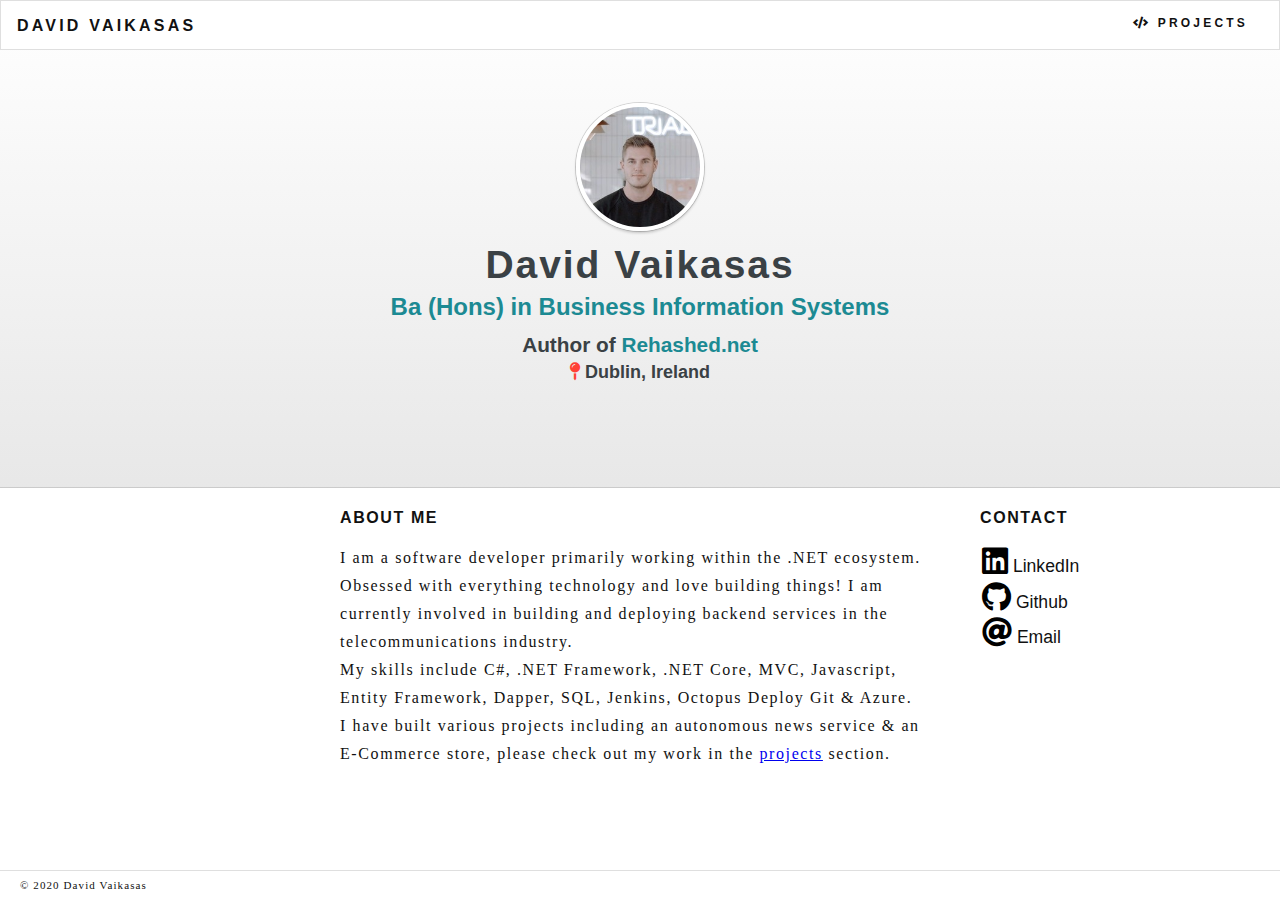
==== index.html @ 54fedb9c "." ====
<!DOCTYPE html>
<html lang="en">

<head>
  <meta charset="UTF-8" />
  <meta name="viewport" content="width=device-width, initial-scale=1.0" />
  <meta http-equiv="X-UA-Compatible" content="ie=edge" />

  <title>David Vaikasas</title>

  <!-- Global site tag (gtag.js) - Google Analytics -->
  <script async src="https://www.googletagmanager.com/gtag/js?id=UA-140392419-1"></script>
  <script>
    window.dataLayer = window.dataLayer || [];
    function gtag() {
      dataLayer.push(arguments);
    }
    gtag("js", new Date());
    gtag("config", "UA-140392419-1");
  </script>
  <!-------Tracking-->

  <!--Meta tags-->
  <meta charset="UTF-8" />
  <meta name="description" content="David Vaikasas developer portfolio" />
  <meta name="keywords"
    content="C#,Visual Studio,Android studio,ASP.NET,.NET,Java,Javascript,JQuery,SQL,Android,HTML,CSS,XML" />
  <meta name="author" content="David Vaikasas" />
  <!------------------------------------------------->
  <link rel="shortcut icon" href="images/favicon.ico" type="image/x-icon" />
  <link rel="icon" href="images/favicon.ico" type="image/x-icon" />

  <link href="css/main.css" rel="stylesheet" />
  <link href="css/all.css" rel="stylesheet" />
  <script src="JS/jquery-3.3.1.min.js"></script>
</head>

<body class="gradient">
  <div class="main">
    <div class="top">
      <div class="left">
        <a href="index.html">David Vaikasas</a>
      </div>
      <div class="right">
        <div class="menu">
          <div class="menuitem projects">
            <i class="fas fa-code"></i>
            <a href="projects.html">Projects</a>
          </div>

          <!--<div class="menuitem resume">
            <i class="fas fa-user-tie"></i>
            <a href="resume.html">Resume</a>
          </div>-->
        </div>
      </div>
    </div>

    <!-- Simulate a smartphone / tablet -->
    <div class="mobile-container">
      <!-- Top Navigation Menu -->
      <div class="topnav">
        <a href="index.html">David Vaikasas</a>
        <div id="myLinks">
          <a href="projects.html"><i class="fas fa-code"></i> Projects</a>
          <!--<a href="resume.html"><i class="fas fa-user-tie"></i> Resume</a>-->
        </div>
        <a href="javascript:void(0);" class="icon" onclick="menutoggle()">
          <i class="fa fa-bars" style="font-weight: 900"></i>
        </a>
      </div>
    </div>
    <!-- End smartphone / tablet look -->

    <div class="item1">
      <img
        class="profilepic entity-image entity-image--profile entity-image--circle-8 topcard__profile-image lazy-loaded"
        alt="David Vaikasas" src="images/profile.jpg" />

      <div class="h1 davidvaikasas">David Vaikasas</div>
      <div class="davidvaikasasdescription">
        Ba (Hons) in Business Information Systems
      </div>
      <span class="author">
        Author of <a href="https://rehashed.net" class="link rehashed-link" target="_blank"><span class="coolblue">
            Rehashed.net</span></a>
      </span>

      <div class="location author">
        <i class="fas fa-map-pin"></i> Dublin, Ireland
      </div>
    </div>

    <!-- <script src="JS/three.r92.min.js"></script>
      <script src="JS/vanta.net.min.js"></script>
      <script>
        VANTA.NET({
          el: ".item1",
          backgroundColor: 0xe5e8e8,
          maxDistance: 35.0,
          points: 11.0,
          spacing: 20.0
        });
      </script> -->

    <div class="item2"></div>

    <div class="item3">
      <h1>About me</h1>
      <p>
        I am a software developer primarily working within the .NET ecosystem.
        Obsessed with everything technology and love building things!
        I am currently involved in building and deploying backend services in the telecommunications industry.</p>
      <p>My skills include
        <span class="hb">C#,</span>
        <span class="hb">.NET Framework,</span>
        <span class="hb">.NET Core,</span>
        <span class="hb">MVC,</span>
        <span class="hb">Javascript,</span>
        <span class="hb">Entity Framework,</span>
        <span class="hb">Dapper,</span>
        <span class="hb">SQL,</span>
        <span class="hb">Jenkins,</span>
        <span class="hb">Octopus Deploy</span>
        <span class="hb">Git</span>
        &
        <span class="hb">Azure.</span>
      </p>
      <p>I have built various projects including an autonomous news service & an E-Commerce store,
        please check out my work in the <a href="projects.html" class="link">
          <span>projects</span></a> section.
      </p>
    </div>
    <div class="item4">
      <h1>Contact</h1>
      <div class="icons">
        <i class="fab fa-linkedin"></i><a href="https://www.linkedin.com/in/david-vaikasas" target="_blank">
          LinkedIn</a>
      </div>
      <div class="icons">
        <i class="fab fa-github"></i><a href="https://github.com/DavidHade" target="_blank"> Github</a>
      </div>
      <div class="icons">
        <i class="fas fa-at"></i><a href="mailto:david.vaikasas@gmail.com"> Email</a>
      </div>
    </div>
    <div class="ftr">
      <p>© 2020 David Vaikasas</p>
    </div>
  </div>

  <script>
    $(".profilepic").click(function () {
      window.location.href = "index.html";
      return false;
    });

  </script>


  <script>
    function menutoggle() {
      var x = document.getElementById("myLinks");
      if (x.style.display === "block") {
        $(document.getElementById("myLinks")).hide(200);
      } else {
        $(document.getElementById("myLinks")).show(200);
      }
    }
  </script>
</body>

</html>
---- css/main.css ----
* {
  -webkit-box-sizing: border-box;
          box-sizing: border-box;
  padding: 0;
  margin: 0;
}

.red {
  color: #ff4136;
}

.author{
  font-size:1.3rem;
  font-weight: 600;
  color:#3a4145;
}

.link :hover{
  color: #ff4136;
}

.rehashed-link{
  text-decoration: none;
}

.rehashed-link :hover{
  color:#0b4f55;
  color: #ff4136;
}

.coolblue {
  color: #1c8a93;
}


.hb:hover{
  color:#1c8a93;
  color: #ff4136;
}

.backwhite {
  background-color: #ffffff;
}

.fullheight {
  height: 100%;
}

.slickborder {
  border-bottom: 1px solid rgba(0, 0, 0, 0.125);
}

.gradient {
  background: -webkit-gradient(linear, left top, left bottom, from(white), to(#d4d4d4));
  background: linear-gradient(to bottom, white 0%, #d4d4d4 100%);
}

body {
  font-family: Montserrat, helvetica neue, Helvetica, Arial, sans-serif;
  line-height: 1.3;
  font-size: 100%;
}

.main {
  /**/
  display: -ms-grid;
  display: grid;
  -ms-grid-columns: 25% 50% 25%;
      grid-template-columns: 25% 50% 25%;
  -ms-grid-rows: auto auto auto 30px;
      grid-template-rows: auto auto auto 30px;
  /**/
  /**/
  grid-row-gap: 0px;
  /**/
  min-height: calc(100vh);
}

.main-top-project-fix {
  display: -ms-grid;
  display: grid;
  -ms-grid-columns: 25% 50% 25%;
      grid-template-columns: 25% 50% 25%;
  -ms-grid-rows: auto auto auto 30px;
      grid-template-rows: auto auto auto 30px;
}

.top {
  -ms-grid-row: 1;
      grid-row-start: 1;
  grid-row-end: 2;
  -ms-grid-column: 1;
      grid-column-start: 1;
  grid-column-end: last;
  height: 50px;
  border: 1px solid rgba(0, 0, 0, 0.125);
  background-color: #ffffff;
  position: absolute;
  top: 0;
  left: 0;
  right: 0;
  font-size: 16px;
  color: #111;
  text-transform: uppercase;
  letter-spacing: 0.2em;
  font-family: Montserrat, helvetica neue, Helvetica, Arial, sans-serif;
  font-weight: 700;
}

.top > .left {
  float: left;
  -webkit-box-pack: center;
      -ms-flex-pack: center;
          justify-content: center;
  text-decoration: none;
  font-size: 16px;
}

.top > .right {
  float: right;
  text-decoration: none;
  font-size: 12px;
}

.top > .left,
.top > .right {
  height: 100%;
  padding: 0.5rem 1rem;
  padding-top: 15px;
}

.mobile-container {
  display: none;
}

.menuitem {
  display: inline;
  margin-right: 15px;
}

.menu a {
  text-decoration: none;
}

.menu > .menuitem:hover a {
  text-decoration: none;
  transition: all 0.4s ease;
  -webkit-transition: all 0.4s ease;
  -moz-transition: all 0.4s ease;
  -o-transition: all 0.4s ease;
}

.menu > .menuitem:hover {
  text-decoration: none;
  transition: all 0.4s ease;
  -webkit-transition: all 0.4s ease;
  -moz-transition: all 0.4s ease;
  -o-transition: all 0.4s ease;
}

.top > .left a,
.top > .left a:visited {
  text-decoration: none;
  color: #111;
}

.top > .left:hover,
.top > .left:hover a {
  color: #ff4136;
  transition: all 0.4s ease;
  -webkit-transition: all 0.4s ease;
  -moz-transition: all 0.4s ease;
  -o-transition: all 0.4s ease;
}

.menu > .menuitem {
  background-color: #ffffff;
  color: #111;
}

.menu > .menuitem:hover a,
.menu > .menuitem:hover {
  color: #ff4136;
}

.menuitem > a:link,
a:visited {
  text-decoration: none;
  color: #111;
}

.menuitem > a:hover,
a:active {
  text-decoration: none;
  color: ghostwhite;
}

.right > .menu .menuitem {
  padding-bottom: 16px;
}

.item1 {
  z-index: 1;
  background-position: center;
  background-size: cover;
  margin-top: 88px;
  -ms-grid-row: 2;
      grid-row-start: 2;
  -ms-grid-column: 1;
      grid-column-start: 1;
  grid-column-end: 4;
  font-size: 30px;
  text-align: center;
  border-bottom: 1px solid rgba(0, 0, 0, 0.125);
}

.item1 > .background-image {
  width: 100%;
  height: 50vh;
  z-index: -1;
  position: relative;
  display: block;
  margin: 0px;
  margin-top: -50px;
  margin-bottom: -200px;
  margin-left: -30px;
  -ms-grid-column-align: center;
      justify-self: center;
  justify-items: center;
  box-align: center;
  box-align: central;
  -webkit-filter: blur(1.5px);
          filter: blur(1.5px);
}

.item2 {
  -ms-grid-row: 3;
      grid-row-start: 3;
  -ms-grid-column: 1;
      grid-column-start: 1;
  font-size: 30px;
  text-align: center;
  background-color: #ffffff;
}

.item2 i:hover {
  color: #ff4136;
  transition: all 0.4s ease;
  -webkit-transition: all 0.4s ease;
  -moz-transition: all 0.4s ease;
  -o-transition: all 0.4s ease;
}

.item3 {
  -ms-grid-row: 3;
      grid-row-start: 3;
  -ms-grid-column: 2;
      grid-column-start: 2;
  font-size: 30px;
  text-align: center;
  background-color: #ffffff;
}

.item4 {
  -ms-grid-row: 3;
      grid-row-start: 3;
  -ms-grid-column: 3;
      grid-column-start: 3;
  font-size: 30px;
  text-align: center;
  background-color: #ffffff;
}

.item1,
.item2,
.item3,
.item4 {
  padding: 20px;
}

.ftr {
  -ms-grid-row: 4;
      grid-row-start: 4;
  -ms-grid-column: 1;
      grid-column-start: 1;
  grid-column-end: 4;
  border-top: 1px solid rgba(0, 0, 0, 0.125);
  background-color: #ffffff;
  border-top: 1px solid rgba(0, 0, 0, 0.125);
  position: relative;
}

p {
  color: #111;
  letter-spacing: 0.1em;
  line-height: 1.75;
  font-family: merriweather, serif;
  font-weight: 500;
  font-size: 16px;
  text-align: left;
}

.ftr p {
  position: absolute;
  top: 50%;
  left: 0%;
  -webkit-transform: translate(0%, -50%);
          transform: translate(0%, -50%);
  font-size: 11px;
  padding-left: 20px;
  opacity: 1;
}

/*LinkedIn image*/
.topcard__profile-image.lazy-loaded {
  border: 4px solid #fff;
}

.topcard__profile-image.lazy-loaded:hover {
  -webkit-box-shadow: 0 0 0 3px rgba(0, 0, 0, 0.15), 0 2px 3px rgba(0, 0, 0, 0.2);
  box-shadow: 0 0 0 3px rgba(0, 0, 0, 0.15), 0 2px 3px rgba(0, 0, 0, 0.2);
  -webkit-transition: -webkit-box-shadow 83ms;
  transition: -webkit-box-shadow 83ms;
  transition: box-shadow 83ms;
  transition: box-shadow 83ms, -webkit-box-shadow 83ms;
  cursor: pointer;
}

.topcard__profile-image {
  -webkit-box-shadow: 0 0 0 1px rgba(0, 0, 0, 0.15), 0 2px 3px rgba(0, 0, 0, 0.2);
  box-shadow: 0 0 0 1px rgba(0, 0, 0, 0.15), 0 2px 3px rgba(0, 0, 0, 0.2);
  -webkit-transition: -webkit-box-shadow 83ms;
  transition: -webkit-box-shadow 83ms;
  transition: box-shadow 83ms;
  transition: box-shadow 83ms, -webkit-box-shadow 83ms;
  margin: -7% 0 0;
}

.entity-image--circle-8 {
  width: 128px;
  height: 128px;
  -webkit-box-sizing: border-box;
  box-sizing: border-box;
  background-clip: content-box;
  border: 0px solid rgba(0, 0, 0, 0);
  border-radius: 49.9%;
}

/**/
.davidvaikasas {
  color: #3a4145;
  width: auto;
  letter-spacing: 0.05em;
  font-family: Montserrat, helvetica neue, Helvetica, Arial, sans-serif;
  font-weight: 800;
  font-size: 1.3em;
}

.davidvaikasas:hover {
  color: #ff4136;
  transition: all 0.4s ease;
  -webkit-transition: all 0.4s ease;
  -moz-transition: all 0.4s ease;
  -o-transition: all 0.4s ease;
}

.davidvaikasasdescription {
  font-size: 0.8em;
  color: #1c8a93;
  font-weight:600;
}

.location {
  font-size: 0.6em;
}

.location i {
  color: #ff4136;
}

h1 {
  color: #111;
  text-transform: uppercase;
  letter-spacing: 0.1em;
  font-family: Montserrat, helvetica neue, Helvetica, Arial, sans-serif;
  font-weight: 700;
  font-size: 16px;
  text-align: left;
  padding-bottom: 15px;
}

.icons {
  text-align: left;
  vertical-align: middle;
  font-size: 1.1rem;
  padding: 2px;
}

.icons a {
  text-decoration: none;
  color: #111;
  padding-bottom: 7px;
}

.icons a:visited {
  color: #111;
}

.icons i {
  font-size: 30px;
}

.icons:hover {
  text-decoration: none;
  color: #ff4136;
  transition: all 0.4s ease;
  -webkit-transition: all 0.4s ease;
  -moz-transition: all 0.4s ease;
  -o-transition: all 0.4s ease;
}

.icons:hover a {
  text-decoration: none;
  color: #ff4136;
  transition: all 0.4s ease;
  -webkit-transition: all 0.4s ease;
  -moz-transition: all 0.4s ease;
  -o-transition: all 0.4s ease;
}

.cvcontainer {
  margin-top: 100px;
  margin-bottom: 50px;
  font-size: 1em;
  overflow: hidden;
  position: absolute;
  left: 50%;
  top: 0;
  -webkit-transform: translate(-50%, 0%);
          transform: translate(-50%, 0%);
}

.projectgrid {
  /**/
  -ms-grid-row: 2;
      grid-row-start: 2;
  -ms-grid-column: 1;
      grid-column-start: 1;
  grid-column-end: 4;
  /**/
  color: #111;
  letter-spacing: 0.05em;
  font-family: Montserrat, helvetica neue, Helvetica, Arial, sans-serif;
  /**/
}

.psample1 {
  background-color: #ffffff;
  height: 100%;
  text-align: center;
  background-image: url(../images/ecommerce.PNG);
  background-size: cover;
  /**/
  border: 0.4px solid #777;
  border-radius: 3px;
  -webkit-box-shadow: 0px 0px 5px 0px rgba(0, 0, 0, 0.64);
  box-shadow: 0px 0px 5px 0px rgba(0, 0, 0, 0.64);
  width: 50%;
  position: relative;
}

.psample1 > .pg {
  color: #ffffff;
  background-color: #111;
  text-align: center;
  font-weight: 700;
  padding: 5px;
}

.psample1 .hiddenpg {
  display: none;
}

.psample1:hover {
  background-color: white;
  background-blend-mode: lighten;
  transition: all 0.4s ease;
  -webkit-transition: all 0.4s ease;
  -moz-transition: all 0.4s ease;
  -o-transition: all 0.4s ease;
}

.psample1:hover .pg {
  background-color: #ff4136;
  transition: all 0.4s ease;
  -webkit-transition: all 0.4s ease;
  -moz-transition: all 0.4s ease;
  -o-transition: all 0.4s ease;
}

.psample1:hover .hiddenpg {
  display: -ms-grid;
  display: grid;
}

.psample2 {
  background-color: #ffffff;
  -ms-grid-column: -8px;
      grid-column-start: -8px;
  -ms-grid-row: 1;
  grid-row: 1;
  text-align: center;
  background-image: url(../images/android.jpg);
  background-size: cover;
  /**/
  border: 0.4px solid #777;
  border-radius: 3px;
  -webkit-box-shadow: 0px 0px 5px 0px rgba(0, 0, 0, 0.64);
  box-shadow: 0px 0px 5px 0px rgba(0, 0, 0, 0.64);
  position: relative;
}

.psample2 > .pg {
  color: #ffffff;
  background-color: #111;
  text-align: center;
  font-weight: 700;
  padding: 5px;
}

.psample2 .hiddenpg {
  display: none;
}

.psample2:hover {
  background-color: white;
  background-blend-mode: lighten;
  transition: all 0.4s ease;
  -webkit-transition: all 0.4s ease;
  -moz-transition: all 0.4s ease;
  -o-transition: all 0.4s ease;
}

.psample2:hover .pg {
  background-color: #ff4136;
  transition: all 0.4s ease;
  -webkit-transition: all 0.4s ease;
  -moz-transition: all 0.4s ease;
  -o-transition: all 0.4s ease;
}

.psample2:hover .hiddenpg {
  display: -ms-grid;
  display: grid;
}

.psample3 {
  background-color: #ffffff;
  height: 100%;
  text-align: center;
  background-image: url(../images/ecommercev2.PNG);
  background-size: cover;
  /**/
  border: 0.4px solid #777;
  border-radius: 3px;
  -webkit-box-shadow: 0px 0px 5px 0px rgba(0, 0, 0, 0.64);
  box-shadow: 0px 0px 5px 0px rgba(0, 0, 0, 0.64);
  width: 50%;
  position: relative;
}

.psample3 > .pg {
  color: #ffffff;
  background-color: #111;
  text-align: center;
  font-weight: 700;
  padding: 5px;
}

.psample3 .hiddenpg {
  display: none;
}

.psample3:hover {
  background-color: white;
  background-blend-mode: lighten;
  transition: all 0.4s ease;
  -webkit-transition: all 0.4s ease;
  -moz-transition: all 0.4s ease;
  -o-transition: all 0.4s ease;
}

.psample3:hover .pg {
  background-color: #ff4136;
  transition: all 0.4s ease;
  -webkit-transition: all 0.4s ease;
  -moz-transition: all 0.4s ease;
  -o-transition: all 0.4s ease;
}

.psample3:hover .hiddenpg {
  display: -ms-grid;
  display: grid;
}

.psample1,
.psample3 {
  height: 400px;
}

.hiddenpg {
  padding: 10px;
  margin-top: 50px;
  letter-spacing: 0.05em;
  font-family: Montserrat, helvetica neue, Helvetica, Arial, sans-serif;
  font-weight: 600;
  font-size: 12px;
  color: #3a4145;
}

.htmlcv {
  display: initial;
  -webkit-text-size-adjust: 70%;
     -moz-text-size-adjust: 70%;
      -ms-text-size-adjust: 70%;
          text-size-adjust: 70%;
  font-size-adjust: 0.4;
}

.btncontainer {
  display: inline;
  position: absolute;
  bottom: 15px;
  left: 20px;
  right: 20px;
}

.btngreen,
.btnred {
  padding: 7px;
  display: inline-block;
  border-radius: 2px;
  font-weight: 700;
}

.btngreen {
  border: 1px solid #2ecc40;
  color: #2ecc40;
  margin-right: 15px;
}

.btngreen:hover {
  color: #ffffff;
  background-color: #2ecc40;
  cursor: pointer;
  transition: all 0.4s ease;
  -webkit-transition: all 0.4s ease;
  -moz-transition: all 0.4s ease;
  -o-transition: all 0.4s ease;
}

.btnred {
  border: 1px solid #ff4136;
  color: #ff4136;
}

.btnred:hover {
  color: #ffffff;
  background-color: #ff4136;
  cursor: pointer;
  transition: all 0.4s ease;
  -webkit-transition: all 0.4s ease;
  -moz-transition: all 0.4s ease;
  -o-transition: all 0.4s ease;
}

.facebook {
  display: -ms-grid;
  display: grid;
  -ms-grid-rows: 70px auto;
      grid-template-rows: 70px auto;
}

.fb-comments {
  -ms-grid-row: 2;
      grid-row-start: 2;
}

.comments {
  display: none;
}

/*Responsive*/
@media screen and (max-width: 815px) {
  body {
    background: #f8f9f9;
  }
}

@media screen and (max-width: 700px) {
  .top {
    display: none;
  }
  .cvcontainer {
    position: relative;
    margin-top: 50px;
  }
  .cvcontainer object,
  .cvcontainer embed {
    width: 655px;
  }
  .mobile-container {
    display: initial;
    width: 100%;
    font-size: 16px;
    color: #111;
    text-transform: uppercase;
    letter-spacing: 0.2em;
    font-family: Montserrat, helvetica neue, Helvetica, Arial, sans-serif;
    font-weight: 700;

  }
  .topnav {
    overflow: hidden;
    position: relative;
    background-color: #ffffff;
    border-bottom: 1px solid rgba(0, 0, 0, 0.125);

  }
  .topnav #myLinks {
    display: none;
    text-align: center;
    font-size: 12px;
    
  }
  .topnav #myLinks a {
    border-top: 1px solid rgba(0, 0, 0, 0.125);
  }
  .topnav a {
    color: #111;
    padding: 14px 16px;
    text-decoration: none;
    display: block;
  }
  .topnav a.icon {
    color: #111;
    display: block;
    position: absolute;
    right: 0;
    top: 0;
  }
  .topnav a:hover {
    background-color: #ddd;
  }
  .main {
    display: -ms-grid;
    display: grid;
    -ms-grid-columns: 100%;
        grid-template-columns: 100%;
    -ms-grid-rows: auto auto auto auto auto 30px;
        grid-template-rows: auto auto auto auto auto 30px;
  }
  .projectgrid {
    /**/
    -ms-grid-row: 2;
        grid-row-start: 2;
    -ms-grid-column: 1;
        grid-column-start: 1;
    display: inline-block;
    /**/
    color: #111;
    letter-spacing: 0.05em;
    font-family: Montserrat, helvetica neue, Helvetica, Arial, sans-serif;
    /**/
    margin: 10%;
  }
  .topcard__profile-image {
    margin: 0 0 0;
  }
  .item1 {
    margin-top: 10px;
    -ms-grid-row: 2;
        grid-row-start: 2;
    -ms-grid-column: 1;
        grid-column-start: 1;
    grid-column-end: 1;
  }
  .item2 {
    -ms-grid-row: 3;
        grid-row-start: 3;
    -ms-grid-column: 1;
        grid-column-start: 1;
    grid-column-end: 1;
  }
  .item3 {
    -ms-grid-row: 4;
        grid-row-start: 4;
    -ms-grid-column: 1;
        grid-column-start: 1;
    grid-column-end: 1;
  }
  .item4 {
    -ms-grid-row: 5;
        grid-row-start: 5;
    -ms-grid-column: 1;
        grid-column-start: 1;
    grid-column-end: 1;
  }
  .ftr {
    -ms-grid-row: 6;
        grid-row-start: 6;
    -ms-grid-column: 1;
        grid-column-start: 1;
    grid-column-end: 1;
  }
  .psample2 .hiddenpg,
  .psample1 .hiddenpg,
  .psample3 .hiddenpg {
    display: -ms-grid;
    display: grid;
  }
  .psample1,
  .psample2,
  .psample3 {
    background-color: #ffffff;
    background-image: none;
  }
  .davidvaikasasdescription {
    font-size: 0.6em;
  }
  .location {
    font-size: 0.4em;
  }
  .btnred {
    top: 300px;
    color: #ffffff;
    background-color: #ff4136;
  }
  .btngreen {
    color: #ffffff;
    background-color: #2ecc40;
  }
}

@media screen and (max-width: 600px) {
  .cvcontainer object,
  .cvcontainer embed {
    width: 555px;
    height: 500px;
  }
}

@media screen and (max-width: 500px) {
  .cvcontainer object,
  .cvcontainer embed {
    width: 455px;
    height: 500px;
  }
}

@media screen and (max-width: 400px) {
  .cvcontainer object,
  .cvcontainer embed {
    width: 355px;
    height: 500px;
  }
}

@media screen and (max-width: 300px) {
  .cvcontainer object,
  .cvcontainer embed {
    width: 255px;
    height: 500px;
  }
}
/*# sourceMappingURL=main.css.map */
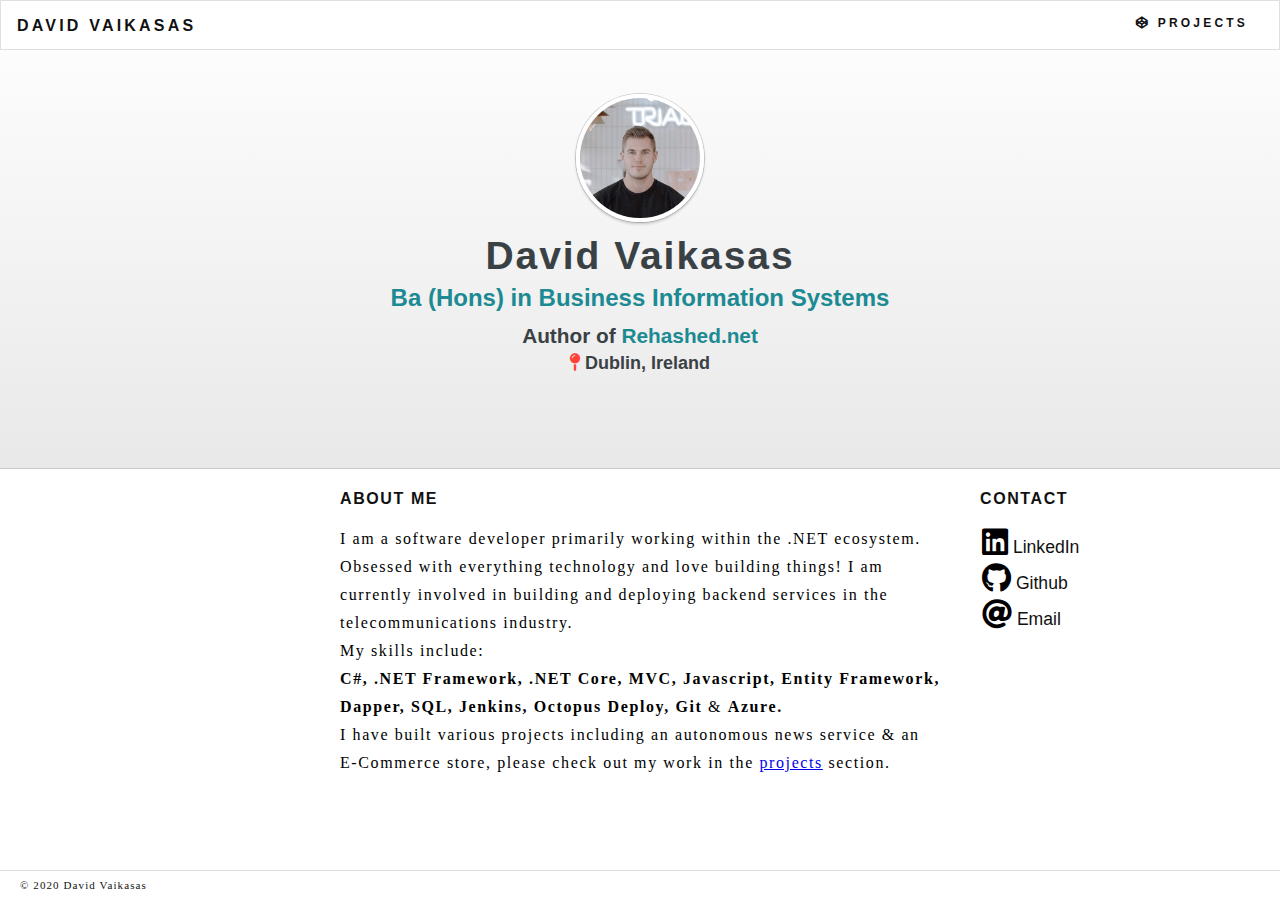
==== commit 7b97c836: "." ====
--- a/index.html
+++ b/index.html
@@ -29,6 +29,7 @@
   <!------------------------------------------------->
   <link rel="shortcut icon" href="images/favicon.ico" type="image/x-icon" />
   <link rel="icon" href="images/favicon.ico" type="image/x-icon" />
+  <link rel="shortcut icon" href="images/favicon.ico">
 
   <link href="css/main.css" rel="stylesheet" />
   <link href="css/all.css" rel="stylesheet" />
@@ -44,7 +45,7 @@
       <div class="right">
         <div class="menu">
           <div class="menuitem projects">
-            <i class="fas fa-code"></i>
+            <i class="fab fa-codepen"></i>
             <a href="projects.html">Projects</a>
           </div>
 
@@ -62,7 +63,7 @@
       <div class="topnav">
         <a href="index.html">David Vaikasas</a>
         <div id="myLinks">
-          <a href="projects.html"><i class="fas fa-code"></i> Projects</a>
+          <a href="projects.html"><i class="fab fa-codepen"></i> Projects</a>
           <!--<a href="resume.html"><i class="fas fa-user-tie"></i> Resume</a>-->
         </div>
         <a href="javascript:void(0);" class="icon" onclick="menutoggle()">
@@ -107,11 +108,11 @@
 
     <div class="item3">
       <h1>About me</h1>
-      <p>
+      <p class="about">
         I am a software developer primarily working within the .NET ecosystem.
         Obsessed with everything technology and love building things!
         I am currently involved in building and deploying backend services in the telecommunications industry.</p>
-      <p>My skills include
+      <p class="about">My skills include:</br>
         <span class="hb">C#,</span>
         <span class="hb">.NET Framework,</span>
         <span class="hb">.NET Core,</span>
@@ -121,12 +122,12 @@
         <span class="hb">Dapper,</span>
         <span class="hb">SQL,</span>
         <span class="hb">Jenkins,</span>
-        <span class="hb">Octopus Deploy</span>
+        <span class="hb">Octopus Deploy,</span>
         <span class="hb">Git</span>
         &
         <span class="hb">Azure.</span>
       </p>
-      <p>I have built various projects including an autonomous news service & an E-Commerce store,
+      <p class="about">I have built various projects including an autonomous news service & an E-Commerce store,
         please check out my work in the <a href="projects.html" class="link">
           <span>projects</span></a> section.
       </p>
--- a/css/main.css
+++ b/css/main.css
@@ -5,6 +5,16 @@
   margin: 0;
 }
 
+::selection {
+  color:white;
+  background: #d9534f; /* WebKit/Blink Browsers */
+}
+
+::-moz-selection {
+  color:white;
+  background: #d9534f; /* Gecko Browsers */
+}
+
 .red {
   color: #ff4136;
 }
@@ -32,6 +42,17 @@
   color: #1c8a93;
 }
 
+.about{
+  color:#3a4145;
+  color:black;
+
+}
+
+.hb{
+  color:black;
+
+  font-weight:600;
+}
 
 .hb:hover{
   color:#1c8a93;
@@ -45,6 +66,8 @@
 .fullheight {
   height: 100%;
 }
+
+
 
 .slickborder {
   border-bottom: 1px solid rgba(0, 0, 0, 0.125);
@@ -873,4 +896,42 @@
     height: 500px;
   }
 }
-/*# sourceMappingURL=main.css.map */+/*# sourceMappingURL=main.css.map */
+
+
+@-webkit-keyframes rotating /* Safari and Chrome */ {
+  from {
+    -webkit-transform: rotate(0deg);
+    -o-transform: rotate(0deg);
+    transform: rotate(0deg);
+  }
+  to {
+    -webkit-transform: rotate(360deg);
+    -o-transform: rotate(360deg);
+    transform: rotate(360deg);
+  }
+}
+@keyframes rotating {
+  from {
+    -ms-transform: rotate(0deg);
+    -moz-transform: rotate(0deg);
+    -webkit-transform: rotate(0deg);
+    -o-transform: rotate(0deg);
+    transform: rotate(0deg);
+  }
+  to {
+    -ms-transform: rotate(360deg);
+    -moz-transform: rotate(360deg);
+    -webkit-transform: rotate(360deg);
+    -o-transform: rotate(360deg);
+    transform: rotate(360deg);
+  }
+}
+.rotating {
+  -webkit-animation: rotating 5s linear infinite;
+  -moz-animation: rotating 5s linear infinite;
+  -ms-animation: rotating 5s linear infinite;
+  -o-animation: rotating 5s linear infinite;
+  animation: rotating 5s linear infinite;
+  font-weight:400;
+}
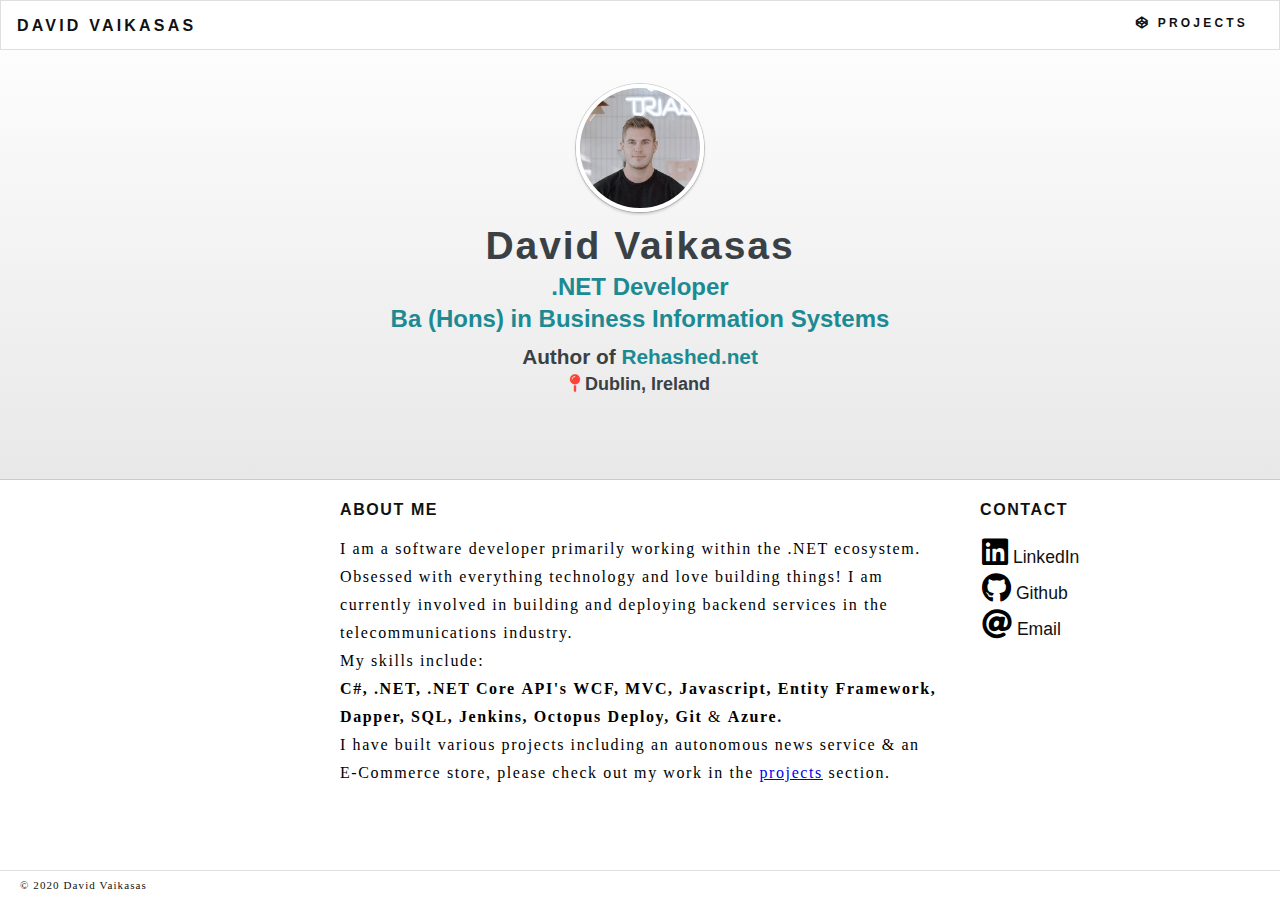
==== commit d184eb25: "Updated bio" ====
--- a/index.html
+++ b/index.html
@@ -80,6 +80,9 @@
 
       <div class="h1 davidvaikasas">David Vaikasas</div>
       <div class="davidvaikasasdescription">
+        .NET Developer
+      </div>
+      <div class="davidvaikasasdescription">
         Ba (Hons) in Business Information Systems
       </div>
       <span class="author">
@@ -114,8 +117,9 @@
         I am currently involved in building and deploying backend services in the telecommunications industry.</p>
       <p class="about">My skills include:</br>
         <span class="hb">C#,</span>
-        <span class="hb">.NET Framework,</span>
-        <span class="hb">.NET Core,</span>
+        <span class="hb">.NET, .NET Core</span>
+        <span class="hb">API's</span>
+        <span class="hb">WCF,</span>
         <span class="hb">MVC,</span>
         <span class="hb">Javascript,</span>
         <span class="hb">Entity Framework,</span>
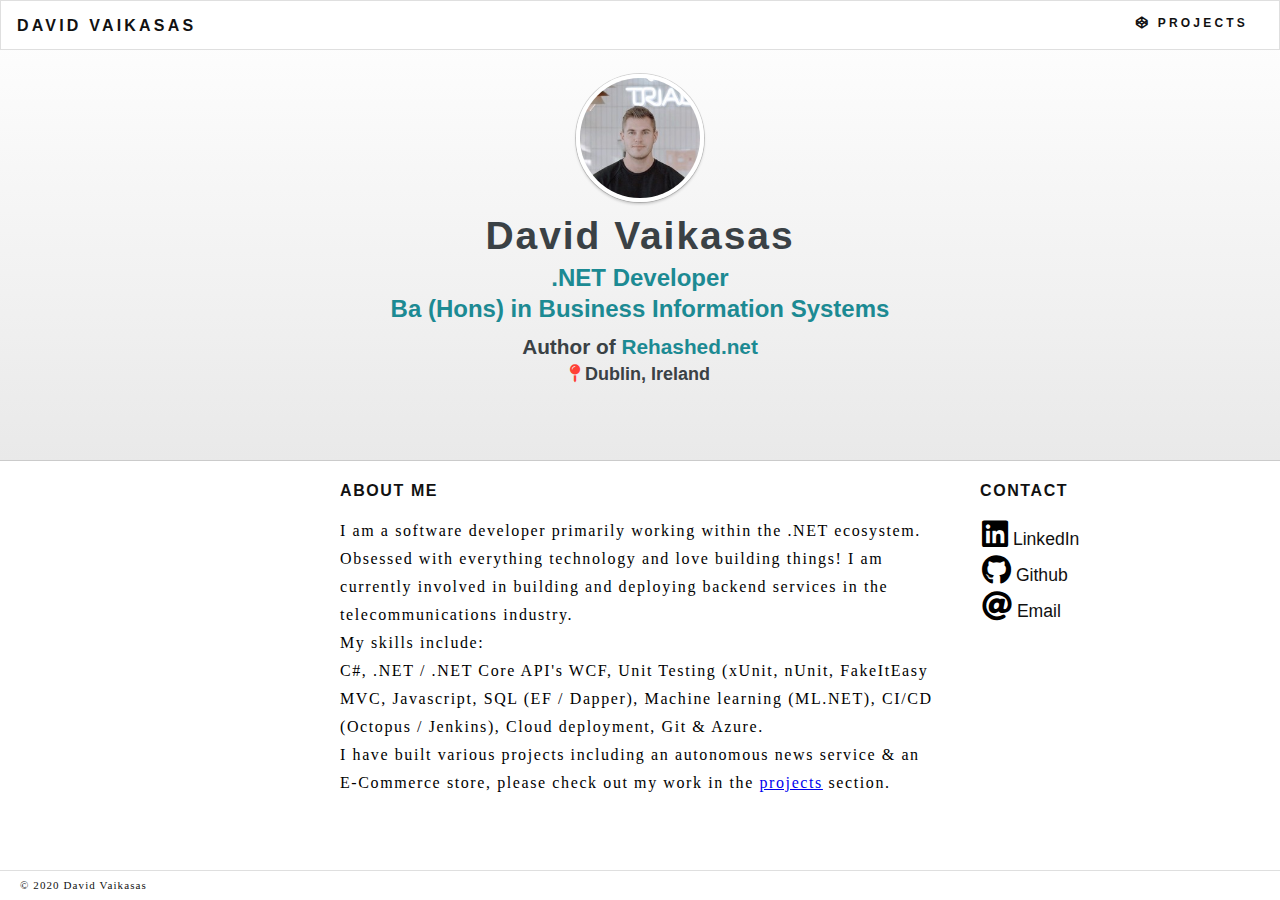
==== commit 6a30dfaa: "Bio update" ====
--- a/index.html
+++ b/index.html
@@ -117,16 +117,16 @@
         I am currently involved in building and deploying backend services in the telecommunications industry.</p>
       <p class="about">My skills include:</br>
         <span class="hb">C#,</span>
-        <span class="hb">.NET, .NET Core</span>
+        <span class="hb">.NET / .NET Core</span>
         <span class="hb">API's</span>
         <span class="hb">WCF,</span>
+        <span class="hb">Unit Testing (xUnit, nUnit, FakeItEasy</span>
         <span class="hb">MVC,</span>
         <span class="hb">Javascript,</span>
-        <span class="hb">Entity Framework,</span>
-        <span class="hb">Dapper,</span>
-        <span class="hb">SQL,</span>
-        <span class="hb">Jenkins,</span>
-        <span class="hb">Octopus Deploy,</span>
+        <span class="hb">SQL (EF / Dapper),</span>
+        <span class="hb">Machine learning (ML.NET),</span>
+        <span class="hb">CI/CD (Octopus / Jenkins),</span>
+        <span class="hb">Cloud deployment,</span>
         <span class="hb">Git</span>
         &
         <span class="hb">Azure.</span>
--- a/css/main.css
+++ b/css/main.css
@@ -51,7 +51,7 @@
 .hb{
   color:black;
 
-  font-weight:600;
+  font-weight:500;
 }
 
 .hb:hover{
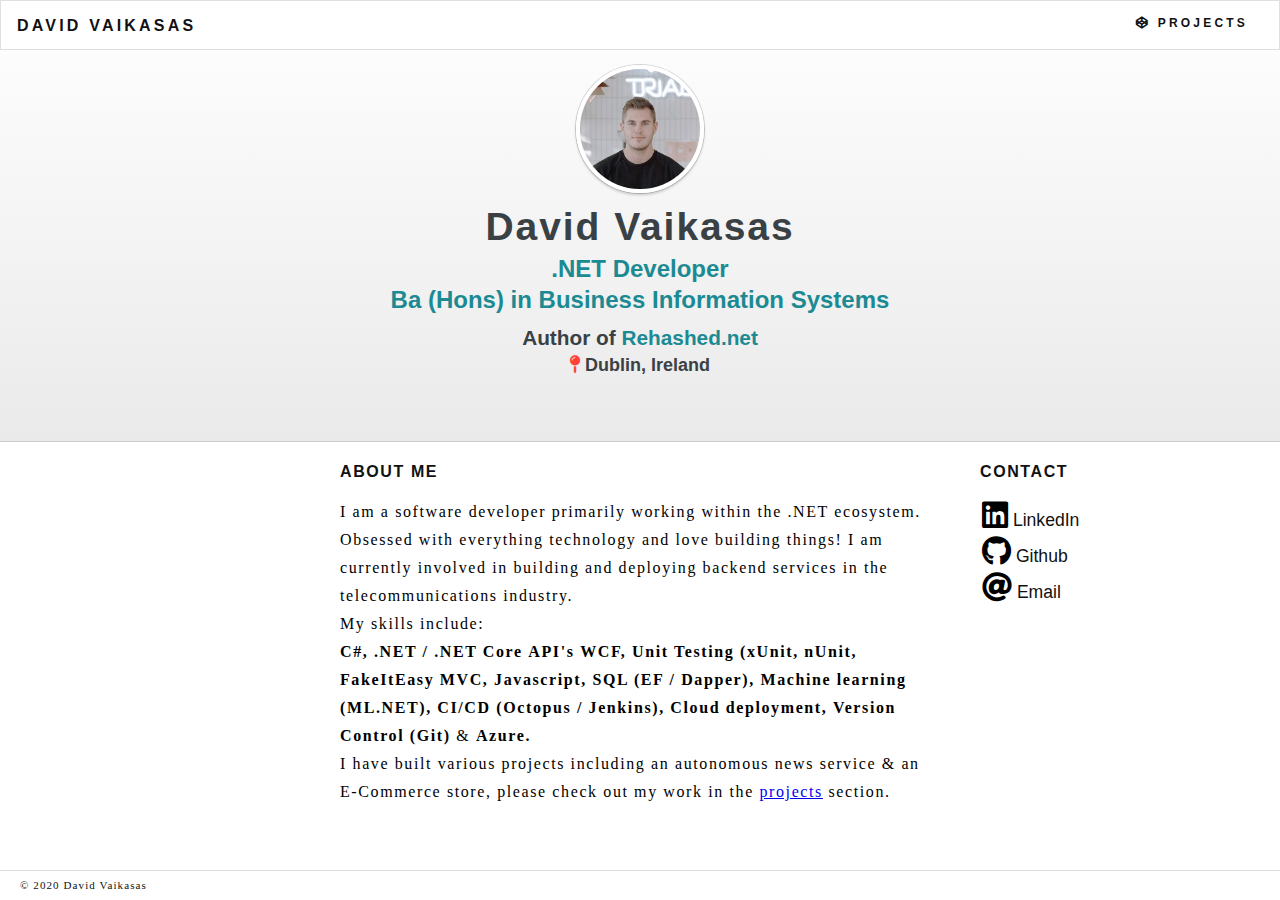
==== commit d483e874: "Bio Update" ====
--- a/index.html
+++ b/index.html
@@ -127,7 +127,7 @@
         <span class="hb">Machine learning (ML.NET),</span>
         <span class="hb">CI/CD (Octopus / Jenkins),</span>
         <span class="hb">Cloud deployment,</span>
-        <span class="hb">Git</span>
+        <span class="hb">Version Control (Git)</span>
         &
         <span class="hb">Azure.</span>
       </p>
--- a/css/main.css
+++ b/css/main.css
@@ -51,7 +51,7 @@
 .hb{
   color:black;
 
-  font-weight:500;
+  font-weight:600;
 }
 
 .hb:hover{
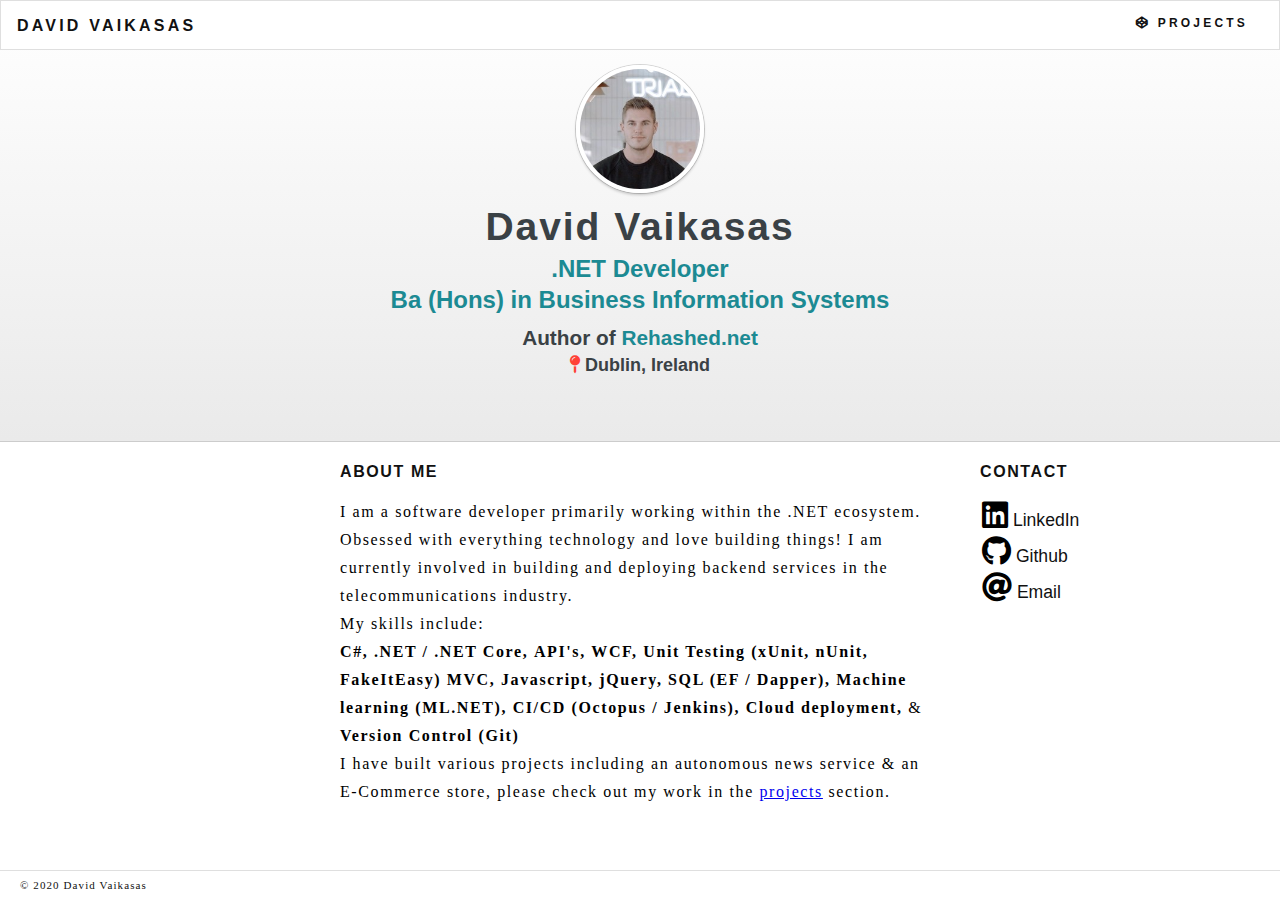
==== commit 7da9ae44: "Bio update" ====
--- a/index.html
+++ b/index.html
@@ -117,19 +117,18 @@
         I am currently involved in building and deploying backend services in the telecommunications industry.</p>
       <p class="about">My skills include:</br>
         <span class="hb">C#,</span>
-        <span class="hb">.NET / .NET Core</span>
-        <span class="hb">API's</span>
+        <span class="hb">.NET / .NET Core,</span>
+        <span class="hb">API's,</span>
         <span class="hb">WCF,</span>
-        <span class="hb">Unit Testing (xUnit, nUnit, FakeItEasy</span>
+        <span class="hb">Unit Testing (xUnit, nUnit, FakeItEasy)</span>
         <span class="hb">MVC,</span>
-        <span class="hb">Javascript,</span>
+        <span class="hb">Javascript, jQuery,</span>
         <span class="hb">SQL (EF / Dapper),</span>
         <span class="hb">Machine learning (ML.NET),</span>
         <span class="hb">CI/CD (Octopus / Jenkins),</span>
         <span class="hb">Cloud deployment,</span>
+        &
         <span class="hb">Version Control (Git)</span>
-        &
-        <span class="hb">Azure.</span>
       </p>
       <p class="about">I have built various projects including an autonomous news service & an E-Commerce store,
         please check out my work in the <a href="projects.html" class="link">
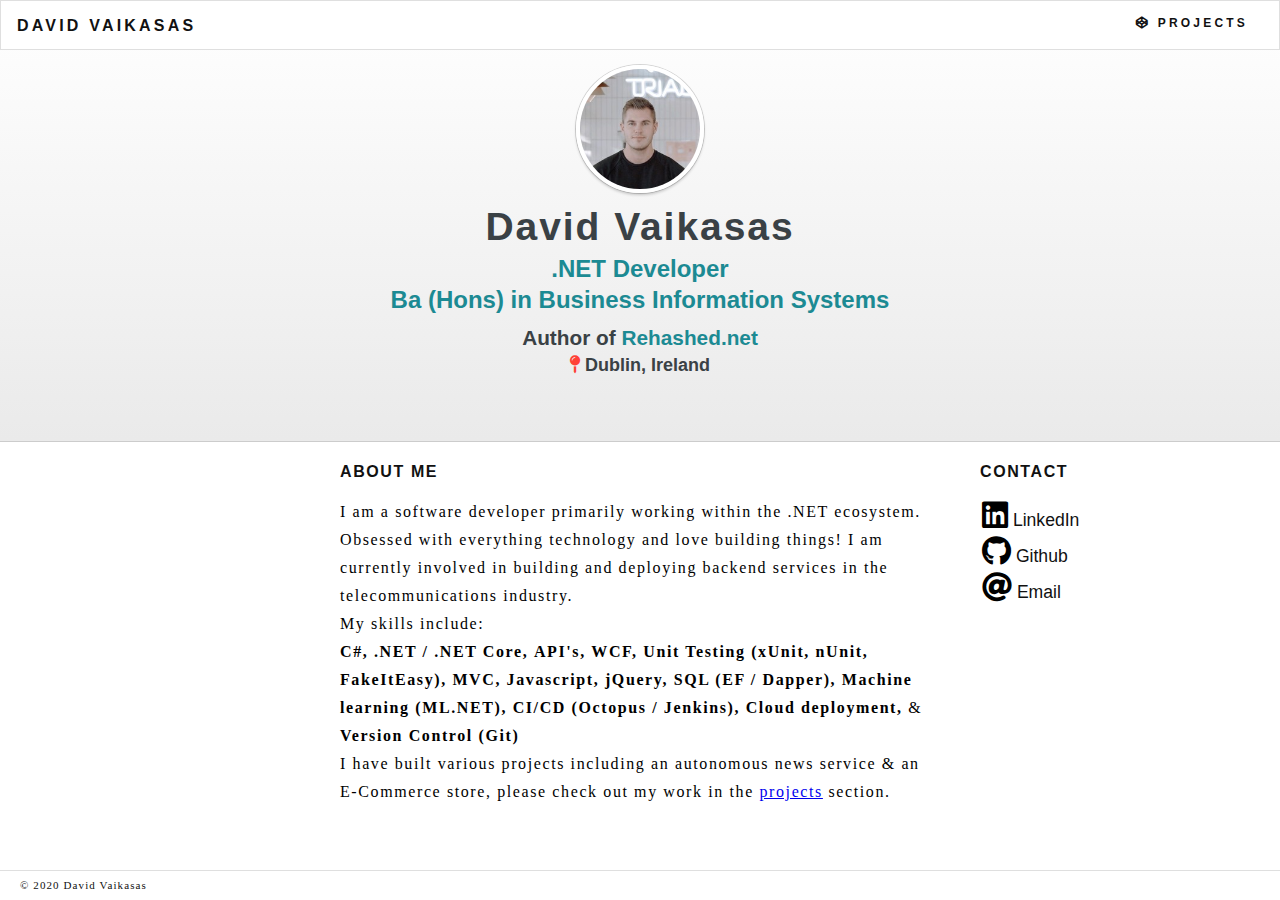
==== commit e3763797: "Bio update" ====
--- a/index.html
+++ b/index.html
@@ -120,7 +120,7 @@
         <span class="hb">.NET / .NET Core,</span>
         <span class="hb">API's,</span>
         <span class="hb">WCF,</span>
-        <span class="hb">Unit Testing (xUnit, nUnit, FakeItEasy)</span>
+        <span class="hb">Unit Testing (xUnit, nUnit, FakeItEasy),</span>
         <span class="hb">MVC,</span>
         <span class="hb">Javascript, jQuery,</span>
         <span class="hb">SQL (EF / Dapper),</span>
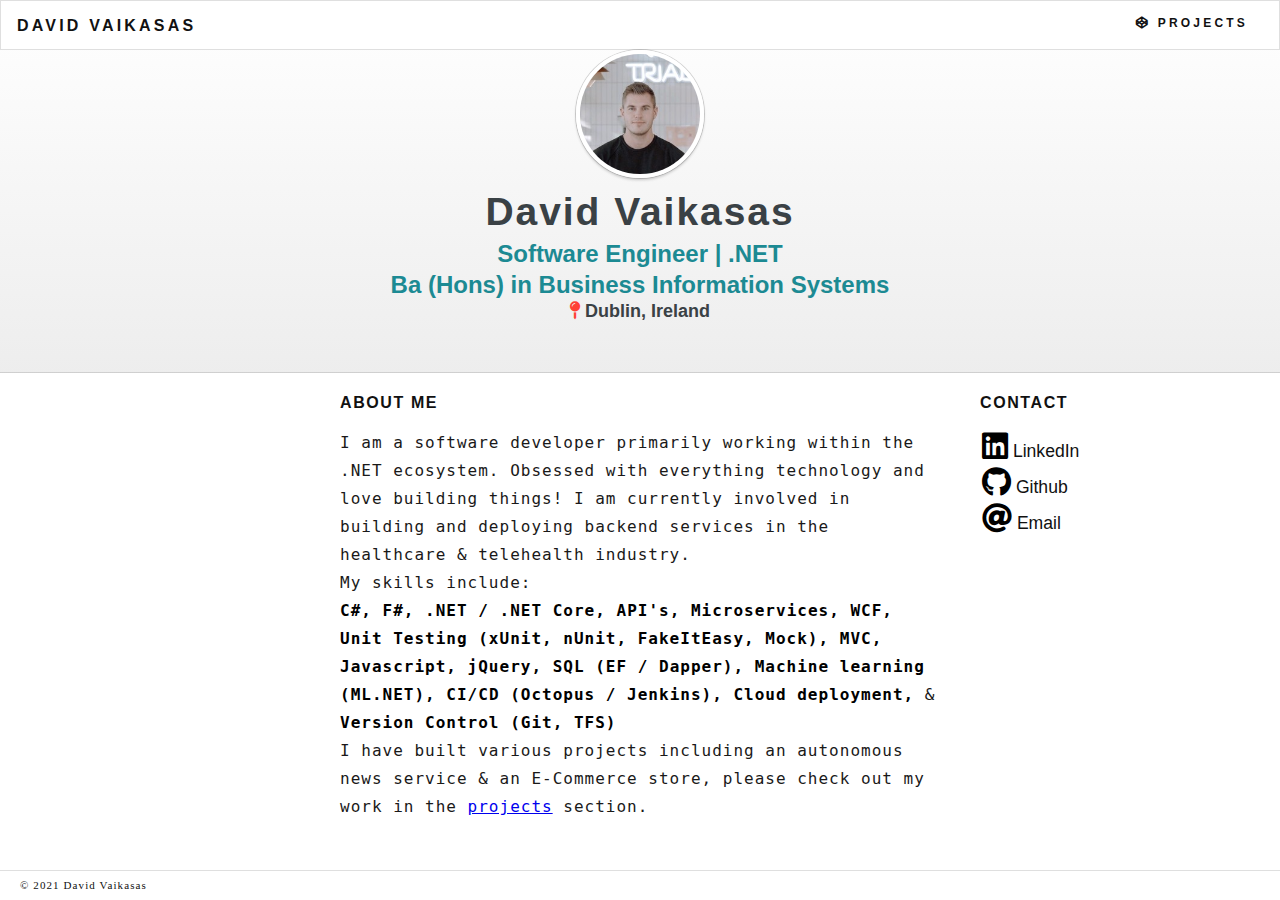
==== commit 29f02db7: "Bio updates" ====
--- a/index.html
+++ b/index.html
@@ -80,15 +80,15 @@
 
       <div class="h1 davidvaikasas">David Vaikasas</div>
       <div class="davidvaikasasdescription">
-        .NET Developer
+        Software Engineer | .NET
       </div>
-      <div class="davidvaikasasdescription">
+      <div class="h2 davidvaikasasdescription">
         Ba (Hons) in Business Information Systems
       </div>
-      <span class="author">
-        Author of <a href="https://rehashed.net" class="link rehashed-link" target="_blank"><span class="coolblue">
-            Rehashed.net</span></a>
-      </span>
+<!--      <span class="author">-->
+<!--        Author of <a href="https://rehashed.net" class="link rehashed-link" target="_blank"><span class="coolblue">-->
+<!--            Rehashed.net</span></a>-->
+<!--      </span>-->
 
       <div class="location author">
         <i class="fas fa-map-pin"></i> Dublin, Ireland
@@ -114,13 +114,15 @@
       <p class="about">
         I am a software developer primarily working within the .NET ecosystem.
         Obsessed with everything technology and love building things!
-        I am currently involved in building and deploying backend services in the telecommunications industry.</p>
+        I am currently involved in building and deploying backend services in the healthcare & telehealth industry.</p>
       <p class="about">My skills include:</br>
         <span class="hb">C#,</span>
+        <span class="hb">F#,</span>
         <span class="hb">.NET / .NET Core,</span>
         <span class="hb">API's,</span>
+        <span class="hb">Microservices,</span>
         <span class="hb">WCF,</span>
-        <span class="hb">Unit Testing (xUnit, nUnit, FakeItEasy),</span>
+        <span class="hb">Unit Testing (xUnit, nUnit, FakeItEasy, Mock),</span>
         <span class="hb">MVC,</span>
         <span class="hb">Javascript, jQuery,</span>
         <span class="hb">SQL (EF / Dapper),</span>
@@ -128,7 +130,7 @@
         <span class="hb">CI/CD (Octopus / Jenkins),</span>
         <span class="hb">Cloud deployment,</span>
         &
-        <span class="hb">Version Control (Git)</span>
+        <span class="hb">Version Control (Git, TFS)</span>
       </p>
       <p class="about">I have built various projects including an autonomous news service & an E-Commerce store,
         please check out my work in the <a href="projects.html" class="link">
@@ -149,7 +151,7 @@
       </div>
     </div>
     <div class="ftr">
-      <p>© 2020 David Vaikasas</p>
+      <p>© 2021 David Vaikasas</p>
     </div>
   </div>
 
--- a/css/main.css
+++ b/css/main.css
@@ -43,20 +43,19 @@
 }
 
 .about{
-  color:#3a4145;
-  color:black;
-
+  color: hsl(1, 3%, 10%);
+  font-family: Montserrat, monospace;
+  letter-spacing: 1px;
 }
 
 .hb{
   color:black;
-
   font-weight:600;
 }
 
 .hb:hover{
   color:#1c8a93;
-  color: #ff4136;
+  /*color: #ff4136;*/
 }
 
 .backwhite {
